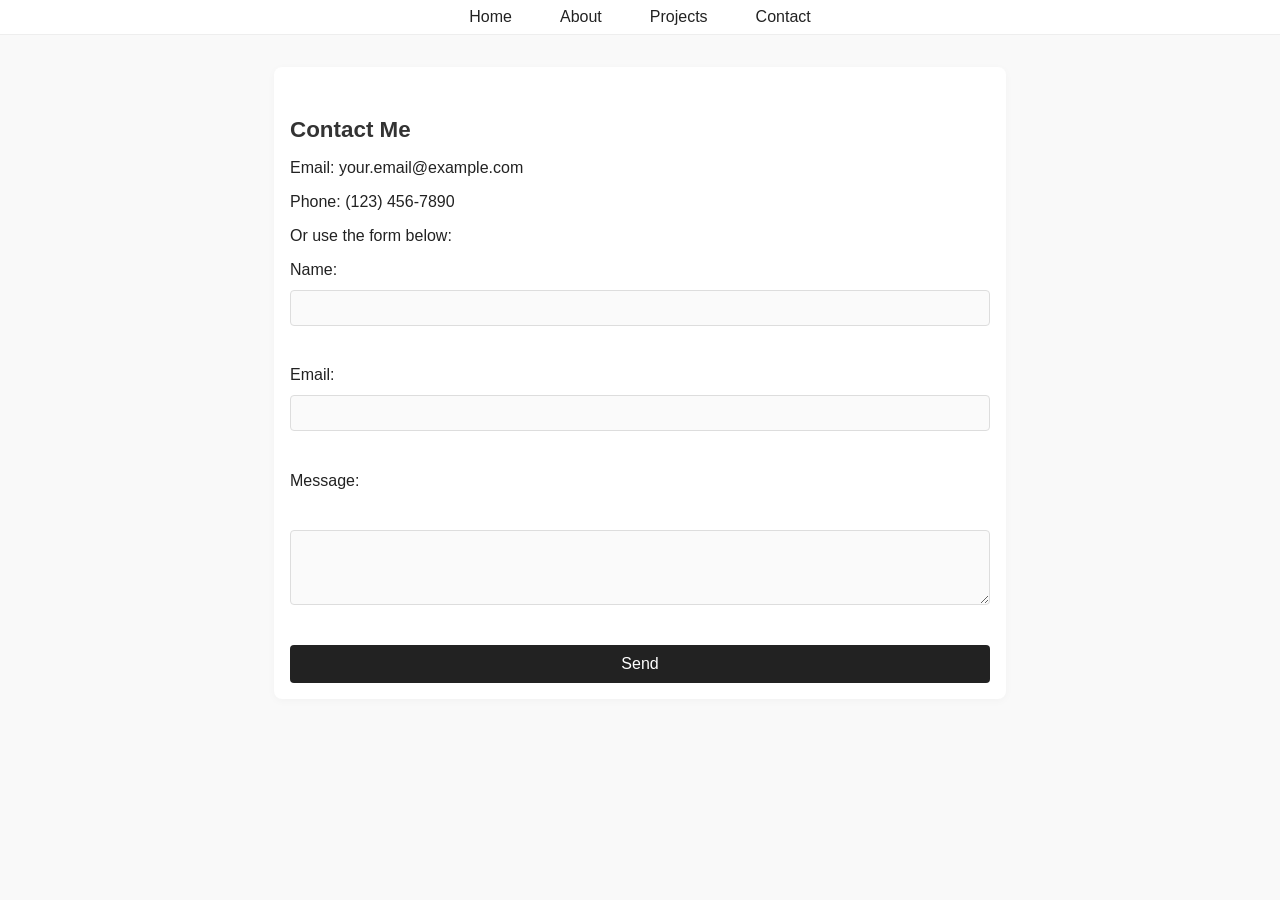
==== contact.html @ f8bf18d1 "firt changes on website" ====
<!DOCTYPE html>
<html lang="en">
<head>
    <meta charset="UTF-8">
    <meta name="viewport" content="width=device-width, initial-scale=1.0">
    <title>Contact | Simple Website</title>
    <link rel="stylesheet" href="styles.css">
</head>
<body>
    <nav>
        <ul>
            <li><a href="home.html">Home</a></li>
            <li><a href="about.html">About</a></li>
            <li><a href="projects.html">Projects</a></li>
            <li><a href="contact.html">Contact</a></li>
        </ul>
    </nav>
    <main>
        <section class="contact">
            <h1>Contact Me</h1>
            <p>Email: your.email@example.com</p>
            <p>Phone: (123) 456-7890</p>
            <p>Or use the form below:</p>
            <form>
                <label for="name">Name:</label>
                <input type="text" id="name" name="name" required><br>
                <label for="email">Email:</label>
                <input type="email" id="email" name="email" required><br>
                <label for="message">Message:</label><br>
                <textarea id="message" name="message" rows="4" required></textarea><br>
                <button type="submit">Send</button>
            </form>
        </section>
    </main>
</body>
</html>
---- styles.css ----
/* Minimalistic Website Styles */
body {
	font-family: 'Segoe UI', Arial, sans-serif;
	background: #f9f9f9;
	color: #222;
	margin: 0;
	padding: 0;
}

nav {
	background: #fff;
	border-bottom: 1px solid #eee;
	padding: 0.5em 0;
}
nav ul {
	list-style: none;
	display: flex;
	justify-content: center;
	margin: 0;
	padding: 0;
}
nav ul li {
	margin: 0 1em;
}
nav ul li a {
	text-decoration: none;
	color: #222;
	font-weight: 500;
	padding: 0.25em 0.5em;
	border-radius: 4px;
	transition: background 0.2s;
}
nav ul li a:hover, nav ul li a:focus {
	background: #eee;
}

main {
	max-width: 700px;
	margin: 2em auto;
	padding: 1em;
	background: #fff;
	border-radius: 8px;
	box-shadow: 0 2px 8px rgba(0,0,0,0.03);
}

.hero h1 {
	font-size: 2.2em;
	margin-bottom: 0.5em;
}
.hero p {
	font-size: 1.1em;
	color: #555;
}

section h2, section h1 {
	margin-top: 1.5em;
	margin-bottom: 0.5em;
	font-size: 1.4em;
	color: #333;
}
section ul {
	padding-left: 1.2em;
}
section li {
	margin-bottom: 0.5em;
}

form {
	margin-top: 1em;
	display: flex;
	flex-direction: column;
	gap: 0.7em;
}
form label {
	font-weight: 500;
}
form input, form textarea {
	padding: 0.5em;
	border: 1px solid #ddd;
	border-radius: 4px;
	font-size: 1em;
	background: #fafafa;
}
form button {
	padding: 0.6em 1.2em;
	background: #222;
	color: #fff;
	border: none;
	border-radius: 4px;
	font-size: 1em;
	cursor: pointer;
	transition: background 0.2s;
}
form button:hover {
	background: #444;
}
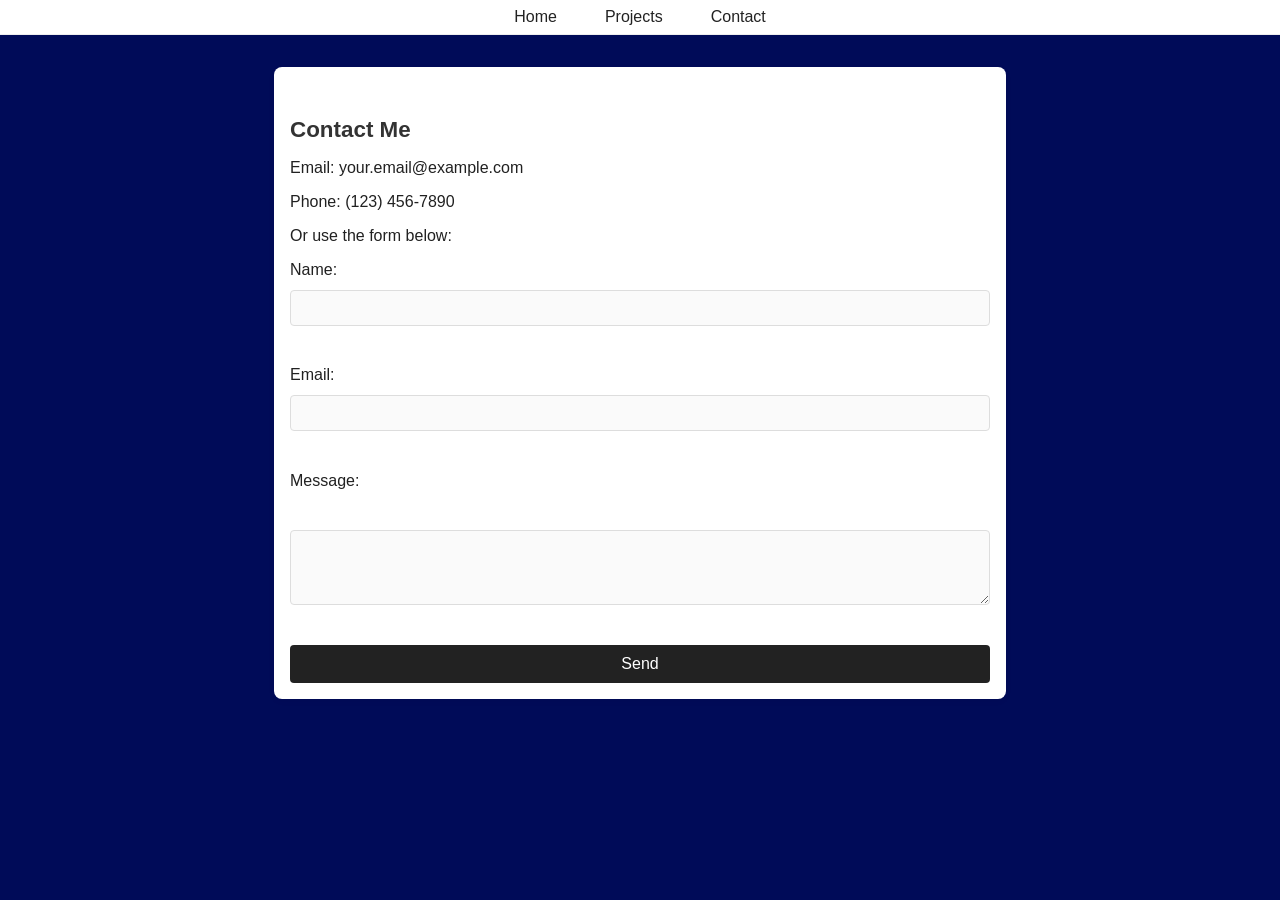
==== commit 23d4f37e: "Second changes and added a pic" ====
--- a/contact.html
+++ b/contact.html
@@ -10,7 +10,6 @@
     <nav>
         <ul>
             <li><a href="home.html">Home</a></li>
-            <li><a href="about.html">About</a></li>
             <li><a href="projects.html">Projects</a></li>
             <li><a href="contact.html">Contact</a></li>
         </ul>
--- a/styles.css
+++ b/styles.css
@@ -1,8 +1,8 @@
 /* Minimalistic Website Styles */
 body {
 	font-family: 'Segoe UI', Arial, sans-serif;
-	background: #f9f9f9;
-	color: #222;
+	background: #000B58;
+	color: hsl(0, 0%, 13%);
 	margin: 0;
 	padding: 0;
 }
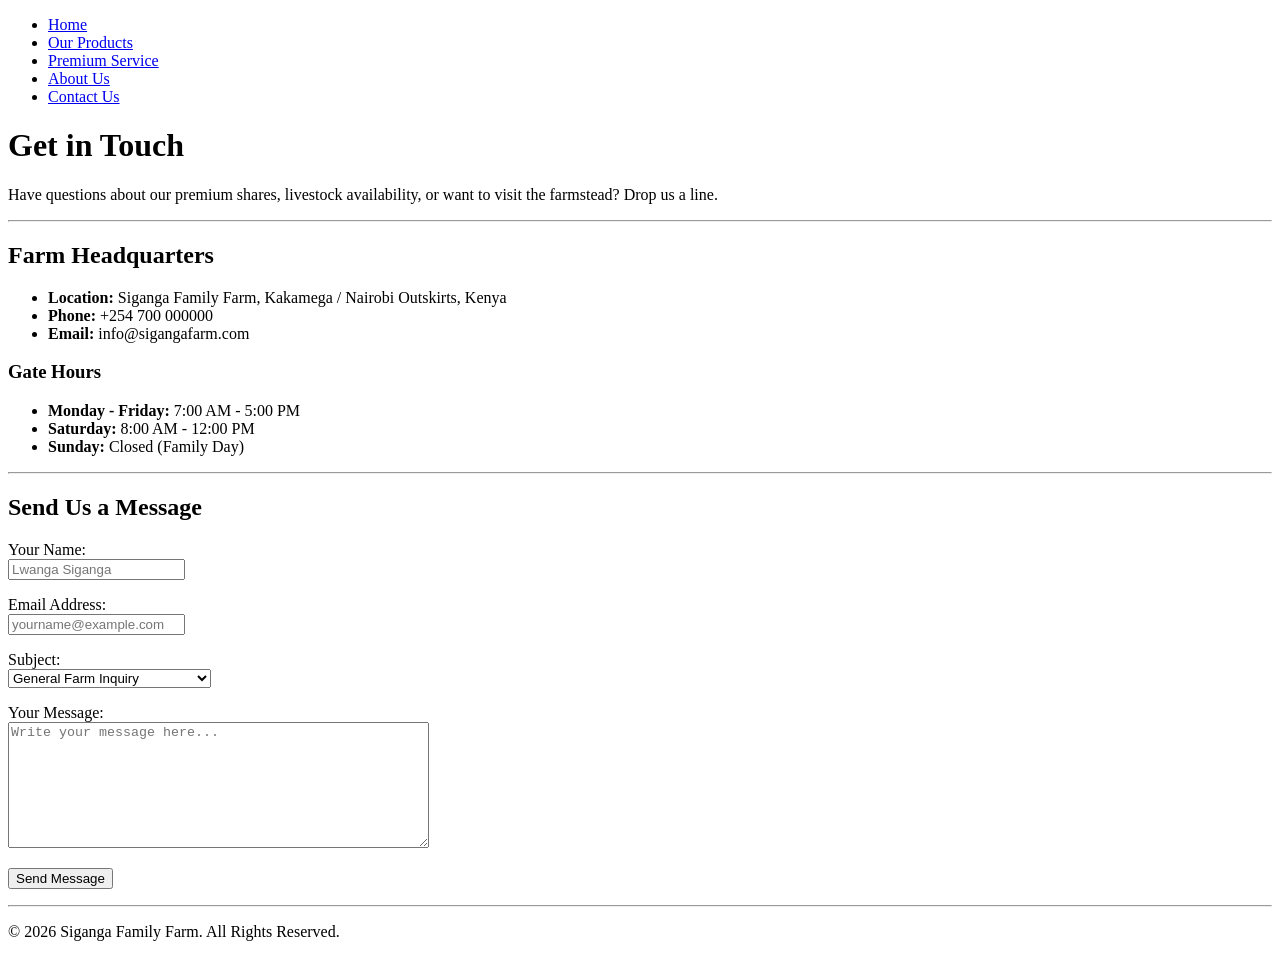
==== commit 5a43a557: "All pending work" ====
--- a/contact.html
+++ b/contact.html
@@ -3,33 +3,110 @@
 <head>
     <meta charset="UTF-8">
     <meta name="viewport" content="width=device-width, initial-scale=1.0">
-    <title>Contact | Simple Website</title>
-    <link rel="stylesheet" href="styles.css">
+    <title>Contact Us | Siganga Family Farm</title>
+    <!-- this for the logo-->
+    <link rel="icon" href="lulusiggy (5).png" type="image/png">
+    <!-- this is for the favicon-->
+    <link rel="shortcut icon" href="lulusiggy (5).png" type="image/png">
 </head>
 <body>
+
+    <!-- Navigation Menu Bar -->
     <nav>
         <ul>
             <li><a href="home.html">Home</a></li>
-            <li><a href="projects.html">Projects</a></li>
-            <li><a href="contact.html">Contact</a></li>
+            <li><a href="products.html">Our Products</a></li>
+            <li><a href="premium.html">Premium Service</a></li>
+            <li><a href="about.html">About Us</a></li>
+            <li><a href="contact.html">Contact Us</a></li>
         </ul>
     </nav>
+
     <main>
-        <section class="contact">
-            <h1>Contact Me</h1>
-            <p>Email: your.email@example.com</p>
-            <p>Phone: (123) 456-7890</p>
-            <p>Or use the form below:</p>
-            <form>
-                <label for="name">Name:</label>
-                <input type="text" id="name" name="name" required><br>
-                <label for="email">Email:</label>
-                <input type="email" id="email" name="email" required><br>
-                <label for="message">Message:</label><br>
-                <textarea id="message" name="message" rows="4" required></textarea><br>
-                <button type="submit">Send</button>
+        
+        <!-- Header Section -->
+        <header>
+            <h1>Get in Touch</h1>
+            <p>Have questions about our premium shares, livestock availability, or want to visit the farmstead? Drop us a line.</p>
+        </header>
+
+        <hr>
+
+        <!-- Section 1: Farm Information Details -->
+        <section>
+            <h2>Farm Headquarters</h2>
+            
+            <ul>
+                <li><strong>Location:</strong> Siganga Family Farm, Kakamega / Nairobi Outskirts, Kenya</li>
+                <li><strong>Phone:</strong> +254 700 000000</li>
+                <li><strong>Email:</strong> info@sigangafarm.com</li>
+            </ul>
+
+            <h3>Gate Hours</h3>
+            <ul>
+                <li><strong>Monday - Friday:</strong> 7:00 AM - 5:00 PM</li>
+                <li><strong>Saturday:</strong> 8:00 AM - 12:00 PM</li>
+                <li><strong>Sunday:</strong> Closed (Family Day)</li>
+            </ul>
+        </section>
+
+        <hr>
+
+        <!-- Section 2: Contact Inquiry Form -->
+        <section>
+            <h2>Send Us a Message</h2>
+            
+            <form action="#" method="POST">
+                
+                <!-- Name Block -->
+                <p>
+                    <label for="name">Your Name:</label>
+                    <br>
+                    <input type="text" id="name" name="name" placeholder="Lwanga Siganga" required>
+                </p>
+
+                <!-- Email Block -->
+                <p>
+                    <label for="contact-email">Email Address:</label>
+                    <br>
+                    <input type="email" id="contact-email" name="contact-email" placeholder="yourname@example.com" required>
+                </p>
+
+                <!-- Dropdown Select Block -->
+                <p>
+                    <label for="subject">Subject:</label>
+                    <br>
+                    <select id="subject" name="subject" required>
+                        <option value="general">General Farm Inquiry</option>
+                        <option value="order">Custom Meat/Vegetable Order</option>
+                        <option value="visit">Schedule a Tour/Visit</option>
+                        <option value="premium">Premium Subscription Issue</option>
+                    </select>
+                </p>
+
+                <!-- Message Box Block (Using paragraphs to force natural vertical stack spacing) -->
+                <p>
+                    <label for="message">Your Message:</label>
+                    <br>
+                    <textarea id="message" name="message" rows="8" cols="50" placeholder="Write your message here..." required></textarea>
+                </p>
+
+                <!-- Submit Action Button -->
+                <p>
+                    <button type="submit">Send Message</button>
+                </p>
+                
             </form>
         </section>
+
     </main>
+
+    <hr>
+
+    <!-- Footer Copyright -->
+    <footer>
+        <p>&copy; 2026 Siganga Family Farm. All Rights Reserved.</p>
+    </footer>
+
 </body>
-</html>
+</html>
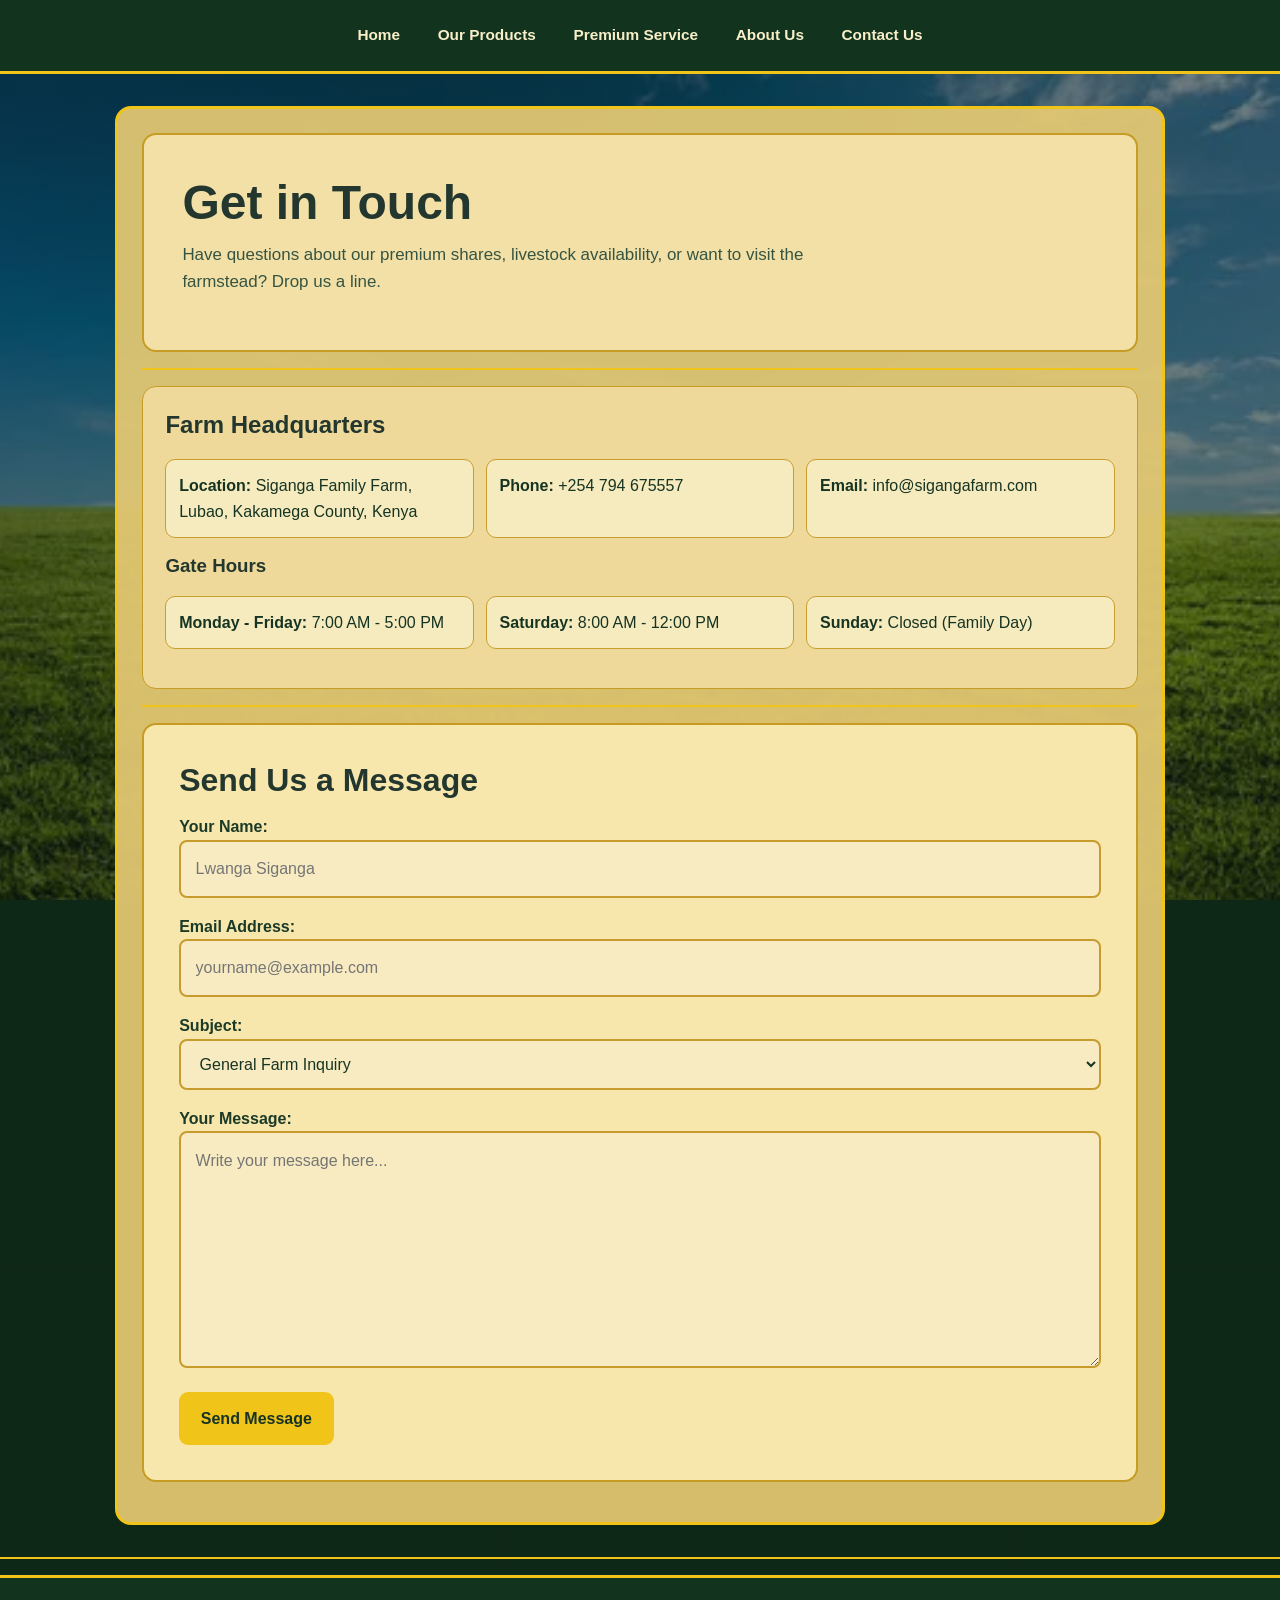
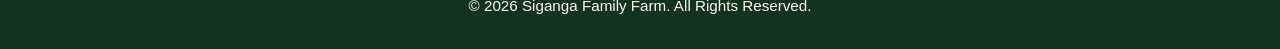
==== commit 61f51feb: "CSS LAb" ====
--- a/contact.html
+++ b/contact.html
@@ -4,12 +4,13 @@
     <meta charset="UTF-8">
     <meta name="viewport" content="width=device-width, initial-scale=1.0">
     <title>Contact Us | Siganga Family Farm</title>
+    <link rel="stylesheet" href="home.css?v=6">
     <!-- this for the logo-->
     <link rel="icon" href="lulusiggy (5).png" type="image/png">
     <!-- this is for the favicon-->
     <link rel="shortcut icon" href="lulusiggy (5).png" type="image/png">
 </head>
-<body>
+<body class="contact-page">
 
     <!-- Navigation Menu Bar -->
     <nav>
@@ -25,7 +26,7 @@
     <main>
         
         <!-- Header Section -->
-        <header>
+        <header class="contact-hero">
             <h1>Get in Touch</h1>
             <p>Have questions about our premium shares, livestock availability, or want to visit the farmstead? Drop us a line.</p>
         </header>
@@ -33,12 +34,12 @@
         <hr>
 
         <!-- Section 1: Farm Information Details -->
-        <section>
+        <section class="contact-details">
             <h2>Farm Headquarters</h2>
             
             <ul>
-                <li><strong>Location:</strong> Siganga Family Farm, Kakamega / Nairobi Outskirts, Kenya</li>
-                <li><strong>Phone:</strong> +254 700 000000</li>
+                <li><strong>Location:</strong> Siganga Family Farm, Lubao, Kakamega County, Kenya</li>
+                <li><strong>Phone:</strong> +254 794 675557</li>
                 <li><strong>Email:</strong> info@sigangafarm.com</li>
             </ul>
 
@@ -53,10 +54,10 @@
         <hr>
 
         <!-- Section 2: Contact Inquiry Form -->
-        <section>
+        <section class="contact-form-card">
             <h2>Send Us a Message</h2>
             
-            <form action="#" method="POST">
+            <form class="contact-form" action="#" method="POST">
                 
                 <!-- Name Block -->
                 <p>
--- a/home.css
+++ b/home.css
@@ -0,0 +1,509 @@
+:root {
+    --bg: #12341f;
+    --surface: #efd99a;
+    --surface-muted: #f6e7b4;
+    --text: #163422;
+    --muted: #355442;
+    --line: #d9b337;
+    --brand: #12341f;
+    --brand-soft: #1e4a2d;
+    --accent: #f0c419;
+}
+
+* {
+    box-sizing: border-box;
+}
+
+body {
+    margin: 0;
+    font-family: "Trebuchet MS", "Segoe UI", sans-serif;
+    color: var(--text);
+    background:
+        linear-gradient(rgba(10, 28, 16, 0.52), rgba(10, 28, 16, 0.52)),
+        url('grass-background.webp') center center / cover fixed no-repeat;
+    background-color: var(--bg);
+    line-height: 1.6;
+    min-height: 100vh;
+}
+
+nav {
+    position: sticky;
+    top: 0;
+    z-index: 10;
+    background: var(--brand);
+    border-bottom: 3px solid var(--accent);
+}
+
+nav ul {
+    list-style: none;
+    margin: 0;
+    padding: 1rem;
+    display: flex;
+    justify-content: center;
+    flex-wrap: wrap;
+    gap: 0.75rem;
+}
+
+nav a {
+    display: inline-block;
+    text-decoration: none;
+    color: #f8efc9;
+    font-weight: 700;
+    font-size: 0.96rem;
+    padding: 0.45rem 0.8rem;
+    border-radius: 999px;
+    transition: background-color 0.2s ease, color 0.2s ease;
+}
+
+nav a:hover,
+nav a:focus-visible {
+    background: var(--accent);
+    color: #1f3a27;
+}
+
+main {
+    max-width: 1050px;
+    margin: 2rem auto;
+    padding: clamp(1rem, 2vw, 1.5rem);
+    background: rgba(230, 202, 116, 0.93);
+    border: 3px solid var(--accent);
+    border-radius: 16px;
+    backdrop-filter: blur(2px);
+}
+
+section,
+header {
+    background: var(--surface);
+    border: 1px solid #c79c25;
+    border-radius: 14px;
+    padding: clamp(1rem, 2vw, 1.4rem);
+    margin-bottom: 1rem;
+}
+
+section:nth-of-type(even),
+main > header {
+    background: #f3e0a6;
+}
+
+h1,
+h2,
+h3 {
+    margin-top: 0;
+    color: #23372e;
+    line-height: 1.25;
+}
+
+h1 {
+    font-size: clamp(1.7rem, 3vw, 2.4rem);
+}
+
+h2 {
+    font-size: clamp(1.2rem, 2vw, 1.5rem);
+}
+
+p {
+    margin-top: 0;
+    color: var(--muted);
+}
+
+main > .hero,
+.premium-hero {
+    background: #fffbe8;
+    border: 2px solid var(--accent);
+}
+
+.cta-btn,
+.submit-btn,
+button[type="submit"] {
+    appearance: none;
+    border: 0;
+    display: inline-block;
+    background: var(--accent);
+    color: #173324;
+    text-decoration: none;
+    font-weight: 700;
+    font-size: 0.95rem;
+    padding: 0.72rem 1rem;
+    border-radius: 9px;
+    cursor: pointer;
+    transition: background-color 0.2s ease, transform 0.2s ease;
+}
+
+.cta-btn:hover,
+.submit-btn:hover,
+button[type="submit"]:hover {
+    background: #e3b400;
+    transform: translateY(-1px);
+}
+
+hr {
+    border: 0;
+    border-top: 2px solid var(--accent);
+    margin: 0.5rem 0 1rem;
+}
+
+main > section > ul {
+    list-style: none;
+    padding: 0;
+    margin: 0;
+    display: grid;
+    grid-template-columns: repeat(auto-fit, minmax(220px, 1fr));
+    gap: 0.7rem;
+}
+
+main > section > ul li {
+    background: var(--surface-muted);
+    border: 1px solid #f0dd9c;
+    border-radius: 10px;
+    padding: 0.8rem;
+}
+
+main > section > ul li p {
+    margin-bottom: 0;
+}
+
+.section-intro {
+    margin-bottom: 1rem;
+}
+
+.tree-container {
+    display: grid;
+    gap: 0.9rem;
+}
+
+.tree-row {
+    display: grid;
+    grid-template-columns: repeat(auto-fit, minmax(200px, 1fr));
+    gap: 0.8rem;
+}
+
+.tree-line {
+    height: 2px;
+    background: var(--accent);
+}
+
+.tree-node {
+    border: 1px solid #f0dd9c;
+    padding: 0.9rem;
+    border-radius: 10px;
+    background: var(--surface-muted);
+    text-align: left;
+}
+
+.tree-node h3 {
+    margin-bottom: 0.2rem;
+}
+
+.tree-node p {
+    margin-bottom: 0;
+}
+
+.current-user {
+    border-color: var(--accent);
+    background: #fff5cc;
+}
+
+.premium-grid {
+    display: grid;
+    grid-template-columns: repeat(auto-fit, minmax(220px, 1fr));
+    gap: 0.8rem;
+}
+
+.premium-card {
+    border: 1px solid #f0dd9c;
+    background: var(--surface-muted);
+    border-radius: 12px;
+    padding: 1rem;
+}
+
+.elite-card {
+    border-color: var(--accent);
+    background: #fff5cc;
+}
+
+.tier-badge {
+    display: inline-block;
+    margin-bottom: 0.7rem;
+    padding: 0.25rem 0.55rem;
+    border-radius: 999px;
+    font-size: 0.78rem;
+    font-weight: 700;
+    color: #173324;
+    background: #f4da7a;
+}
+
+.elite-badge {
+    color: #5a4400;
+    background: var(--accent);
+}
+
+.slideshow-wrapper {
+    position: relative;
+}
+
+.slideshow {
+    overflow: hidden;
+    border: 2px solid var(--accent);
+    border-radius: 14px;
+    background: #f3dc98;
+    padding: 0.9rem;
+}
+
+.slideshow-track {
+    display: flex;
+    gap: 1rem;
+    transition: transform 0.55s ease;
+    will-change: transform;
+}
+
+.slide-card {
+    flex: 0 0 calc((100% - 2rem) / 3);
+    background: var(--surface-muted);
+    border: 1px solid #c89d2c;
+    border-radius: 12px;
+    padding: 1.1rem;
+    min-height: 160px;
+    opacity: 0.78;
+    transition: opacity 0.3s ease, box-shadow 0.3s ease;
+}
+
+.slide-card.is-active {
+    opacity: 1;
+    box-shadow: 0 6px 18px rgba(22, 52, 34, 0.15);
+}
+
+.slide-card h3 {
+    margin-bottom: 0.45rem;
+    font-size: clamp(1rem, 1.6vw, 1.2rem);
+}
+
+.slide-card p {
+    margin-bottom: 0;
+    line-height: 1.6;
+    font-size: 0.92rem;
+}
+
+.slideshow-controls {
+    display: flex;
+    justify-content: center;
+    align-items: center;
+    gap: 0.6rem;
+    margin-top: 0.75rem;
+}
+
+.slide-btn {
+    appearance: none;
+    border: 2px solid var(--accent);
+    background: var(--brand);
+    color: var(--accent);
+    font-size: 1.1rem;
+    width: 2.2rem;
+    height: 2.2rem;
+    border-radius: 50%;
+    cursor: pointer;
+    display: flex;
+    align-items: center;
+    justify-content: center;
+    transition: background 0.2s ease;
+    line-height: 1;
+    padding: 0;
+}
+
+.slide-btn:hover {
+    background: var(--accent);
+    color: var(--brand);
+}
+
+.slide-dots {
+    display: flex;
+    gap: 0.4rem;
+}
+
+.slide-dot {
+    width: 8px;
+    height: 8px;
+    border-radius: 50%;
+    background: #c89d2c;
+    border: none;
+    cursor: pointer;
+    padding: 0;
+    transition: background 0.2s ease, transform 0.2s ease;
+}
+
+.slide-dot.is-active {
+    background: var(--brand);
+    transform: scale(1.35);
+}
+
+.slide-note {
+    font-size: 0.88rem;
+    color: #365744;
+    margin-bottom: 0.6rem;
+}
+
+@media (max-width: 700px) {
+    .slide-card {
+        flex: 0 0 calc((100% - 1rem) / 2);
+    }
+}
+
+@media (max-width: 440px) {
+    .slide-card {
+        flex: 0 0 100%;
+    }
+}
+
+.price {
+    color: var(--text);
+    font-weight: 700;
+}
+
+.price span {
+    color: var(--muted);
+    font-weight: 500;
+}
+
+.tier-features {
+    list-style: disc;
+    padding-left: 1.1rem;
+    margin-bottom: 0;
+}
+
+.signup-section {
+    background: var(--surface);
+}
+
+form,
+.premium-form {
+    display: grid;
+    gap: 0.8rem;
+}
+
+.form-group {
+    display: grid;
+    gap: 0.35rem;
+}
+
+label {
+    font-weight: 700;
+    color: #1b3a28;
+}
+
+input,
+select,
+textarea,
+button {
+    font: inherit;
+}
+
+input,
+select,
+textarea {
+    width: 100%;
+    padding: 0.68rem 0.75rem;
+    border-radius: 8px;
+    border: 1px solid #c79b2d;
+    background: #f8ebc1;
+    color: var(--text);
+}
+
+input:focus,
+select:focus,
+textarea:focus {
+    outline: 2px solid var(--accent);
+    outline-offset: 1px;
+    border-color: #d4ab0e;
+}
+
+footer {
+    text-align: center;
+    padding: 1rem;
+    margin-top: 0.2rem;
+    background: var(--brand);
+    border-top: 3px solid var(--accent);
+}
+
+footer p {
+    color: #fffbe8;
+    font-size: 0.95rem;
+}
+
+.contact-page .contact-hero {
+    padding: clamp(1.4rem, 3vw, 2.4rem);
+    border-width: 2px;
+}
+
+.contact-page .contact-hero h1 {
+    font-size: clamp(2rem, 4vw, 3rem);
+    margin-bottom: 0.45rem;
+}
+
+.contact-page .contact-hero p {
+    font-size: 1.06rem;
+    max-width: 68ch;
+}
+
+.contact-page .contact-details ul {
+    list-style: none;
+    padding: 0;
+    margin: 0 0 1rem;
+    display: grid;
+    grid-template-columns: repeat(auto-fit, minmax(220px, 1fr));
+    gap: 0.75rem;
+}
+
+.contact-page .contact-details li {
+    background: #f6eabf;
+    border: 1px solid #c89f2f;
+    border-radius: 10px;
+    padding: 0.8rem;
+}
+
+.contact-page .contact-form-card {
+    padding: clamp(1.3rem, 3vw, 2.2rem);
+    border-width: 2px;
+    background: #f8e7ad;
+}
+
+.contact-page .contact-form-card h2 {
+    font-size: clamp(1.5rem, 2.8vw, 2rem);
+    margin-bottom: 0.9rem;
+}
+
+.contact-page .contact-form {
+    gap: 1rem;
+}
+
+.contact-page .contact-form p {
+    margin: 0;
+}
+
+.contact-page .contact-form label {
+    font-size: 1rem;
+}
+
+.contact-page .contact-form input,
+.contact-page .contact-form select,
+.contact-page .contact-form textarea {
+    padding: 0.88rem 0.9rem;
+    border-width: 2px;
+}
+
+.contact-page .contact-form textarea {
+    min-height: 170px;
+}
+
+.contact-page .contact-form button {
+    padding: 0.85rem 1.35rem;
+    font-size: 1rem;
+}
+
+@media (max-width: 640px) {
+    main {
+        margin-top: 1rem;
+    }
+
+    nav ul {
+        justify-content: flex-start;
+    }
+}
